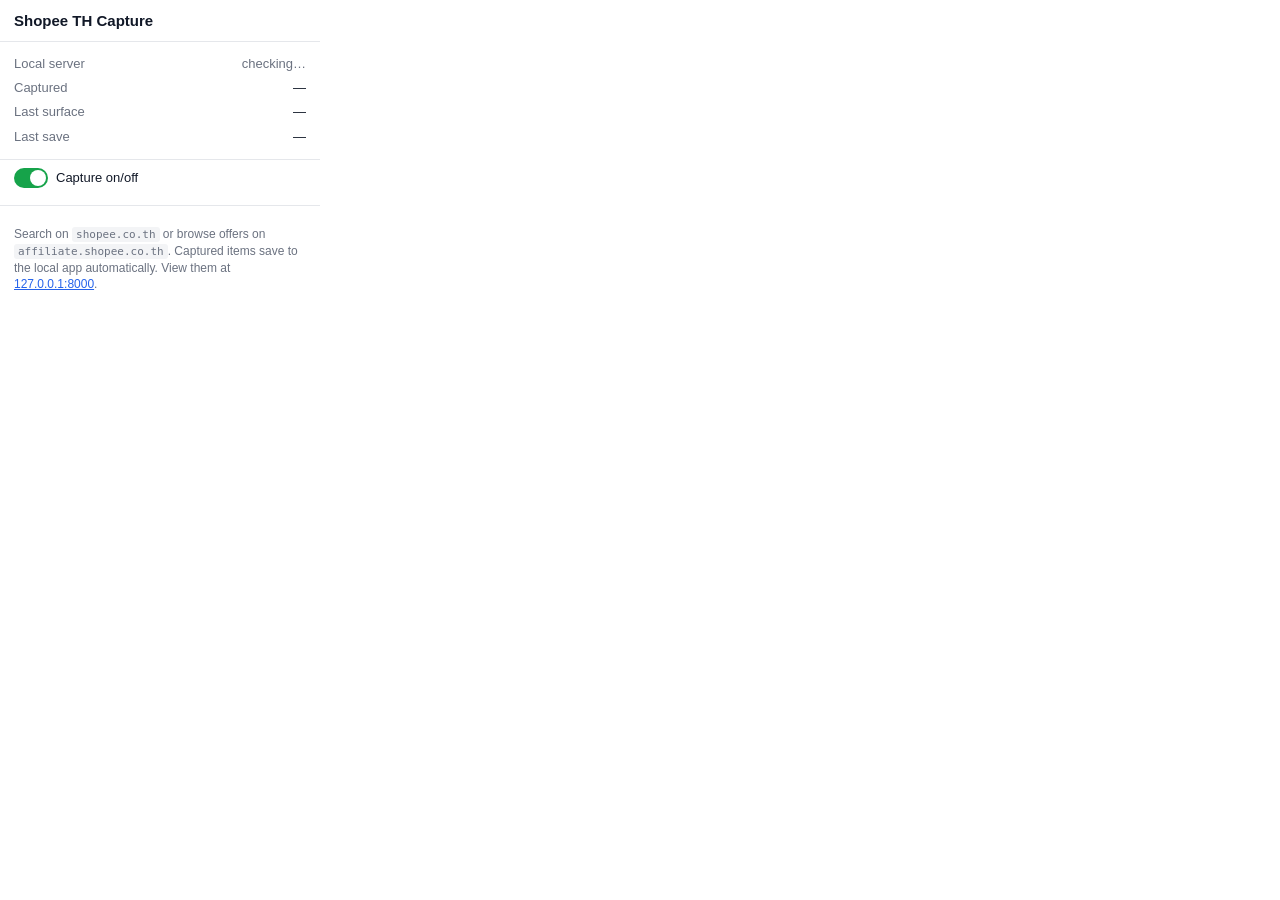
==== extension/popup/popup.html @ baffbb84 "Add Chrome extension to capture Shopee data from the real browser The server-side app can no longer " ====
<!doctype html>
<html lang="en">
<head>
  <meta charset="utf-8" />
  <meta name="viewport" content="width=device-width,initial-scale=1" />
  <title>Shopee TH Capture</title>
  <link rel="stylesheet" href="popup.css" />
</head>
<body>
  <header>
    <h1>Shopee TH Capture</h1>
  </header>

  <section class="status">
    <div class="row">
      <span class="label">Local server</span>
      <span id="server-status" class="value checking">checking…</span>
    </div>
    <div class="row">
      <span class="label">Captured</span>
      <span id="captured-count" class="value">—</span>
    </div>
    <div class="row">
      <span class="label">Last surface</span>
      <span id="last-surface" class="value">—</span>
    </div>
    <div class="row">
      <span class="label">Last save</span>
      <span id="last-saved-at" class="value">—</span>
    </div>
    <div id="error-row" class="row error hidden">
      <span class="label">Error</span>
      <span id="last-error" class="value"></span>
    </div>
  </section>

  <section class="controls">
    <label class="switch">
      <input type="checkbox" id="capture-toggle" checked />
      <span class="track"><span class="thumb"></span></span>
      <span class="switch-label">Capture on/off</span>
    </label>
  </section>

  <section class="hint">
    <p>Search on <code>shopee.co.th</code> or browse offers on
    <code>affiliate.shopee.co.th</code>. Captured items save to the local app
    automatically. View them at <a id="app-link" href="#" target="_blank"
    rel="noopener">127.0.0.1:8000</a>.</p>
  </section>

  <script src="popup.js"></script>
</body>
</html>
---- extension/popup/popup.css ----
:root {
  --ok: #16a34a;
  --bad: #dc2626;
  --muted: #6b7280;
  --bg: #ffffff;
  --fg: #111827;
  --border: #e5e7eb;
}

body {
  width: 320px;
  margin: 0;
  font: 13px/1.4 -apple-system, BlinkMacSystemFont, "Segoe UI", Roboto, sans-serif;
  color: var(--fg);
  background: var(--bg);
}

header {
  padding: 10px 14px;
  border-bottom: 1px solid var(--border);
}
header h1 { margin: 0; font-size: 15px; font-weight: 600; }

.status { padding: 10px 14px; }
.row {
  display: flex;
  justify-content: space-between;
  align-items: baseline;
  padding: 3px 0;
  gap: 12px;
}
.label { color: var(--muted); }
.value { font-variant-numeric: tabular-nums; }
.value.checking { color: var(--muted); }
.value.ok { color: var(--ok); font-weight: 600; }
.value.bad { color: var(--bad); font-weight: 600; }
.error .value { color: var(--bad); }
.hidden { display: none; }

.controls {
  padding: 8px 14px 12px;
  border-top: 1px solid var(--border);
}
.switch {
  display: inline-flex;
  align-items: center;
  gap: 8px;
  cursor: pointer;
  user-select: none;
}
.switch input { display: none; }
.track {
  width: 34px; height: 20px;
  border-radius: 999px;
  background: #cbd5e1;
  position: relative;
  transition: background 0.15s;
}
.switch input:checked + .track { background: var(--ok); }
.thumb {
  width: 16px; height: 16px;
  border-radius: 50%;
  background: #fff;
  position: absolute;
  top: 2px; left: 2px;
  transition: left 0.15s;
}
.switch input:checked + .track .thumb { left: 16px; }
.switch-label { color: var(--fg); }

.hint {
  padding: 8px 14px 12px;
  border-top: 1px solid var(--border);
  color: var(--muted);
  font-size: 12px;
}
.hint code {
  background: #f3f4f6;
  padding: 1px 4px;
  border-radius: 3px;
  font-size: 11px;
}
.hint a { color: #2563eb; }
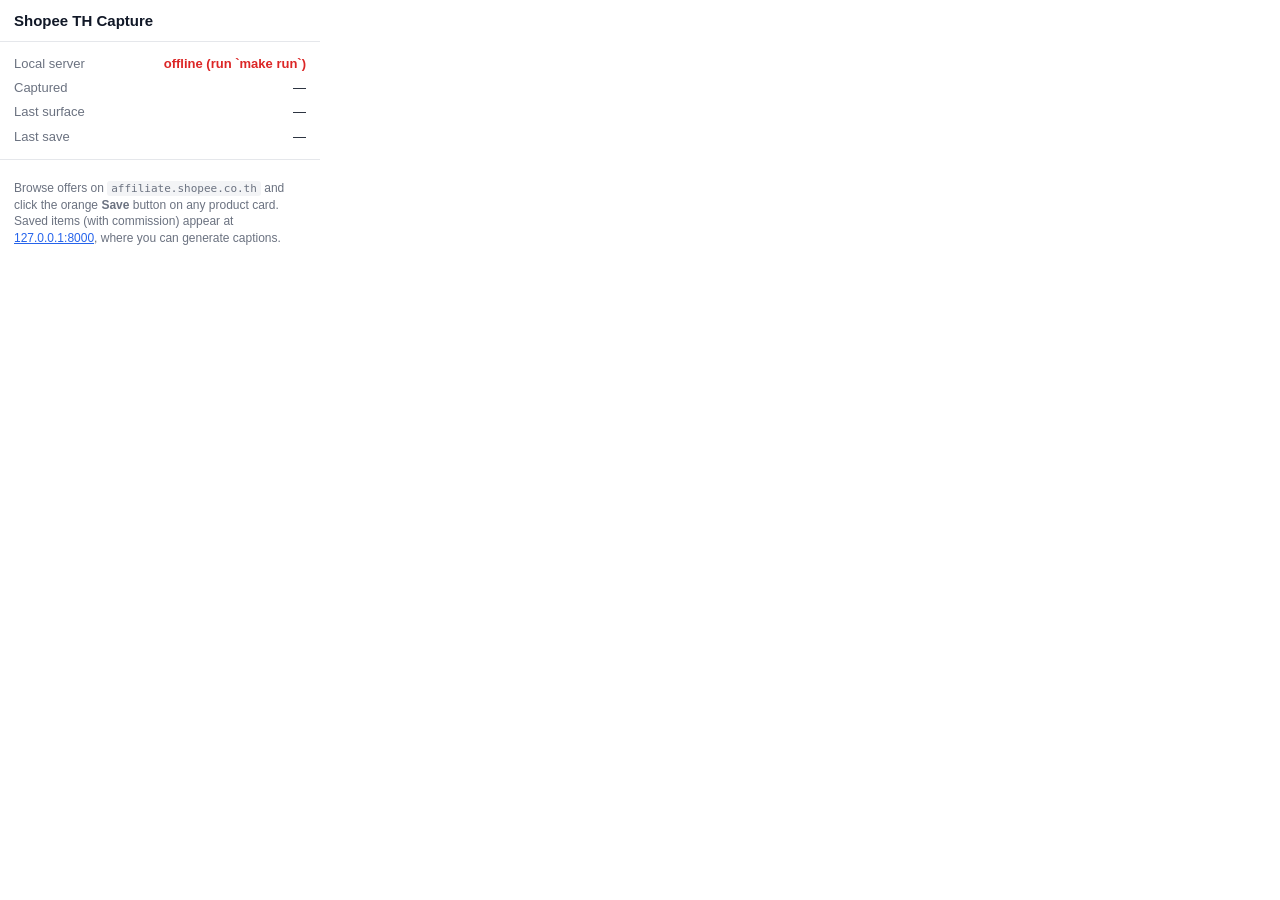
==== commit d46384c0: "Redesign affiliate capture: Save button per card (replaces firehose) The auto-capture firehose saved" ====
--- a/extension/popup/popup.html
+++ b/extension/popup/popup.html
@@ -34,19 +34,11 @@
     </div>
   </section>
 
-  <section class="controls">
-    <label class="switch">
-      <input type="checkbox" id="capture-toggle" checked />
-      <span class="track"><span class="thumb"></span></span>
-      <span class="switch-label">Capture on/off</span>
-    </label>
-  </section>
-
   <section class="hint">
-    <p>Search on <code>shopee.co.th</code> or browse offers on
-    <code>affiliate.shopee.co.th</code>. Captured items save to the local app
-    automatically. View them at <a id="app-link" href="#" target="_blank"
-    rel="noopener">127.0.0.1:8000</a>.</p>
+    <p>Browse offers on <code>affiliate.shopee.co.th</code> and click the orange
+    <strong>Save</strong> button on any product card. Saved items (with
+    commission) appear at <a id="app-link" href="#" target="_blank"
+    rel="noopener">127.0.0.1:8000</a>, where you can generate captions.</p>
   </section>
 
   <script src="popup.js"></script>
